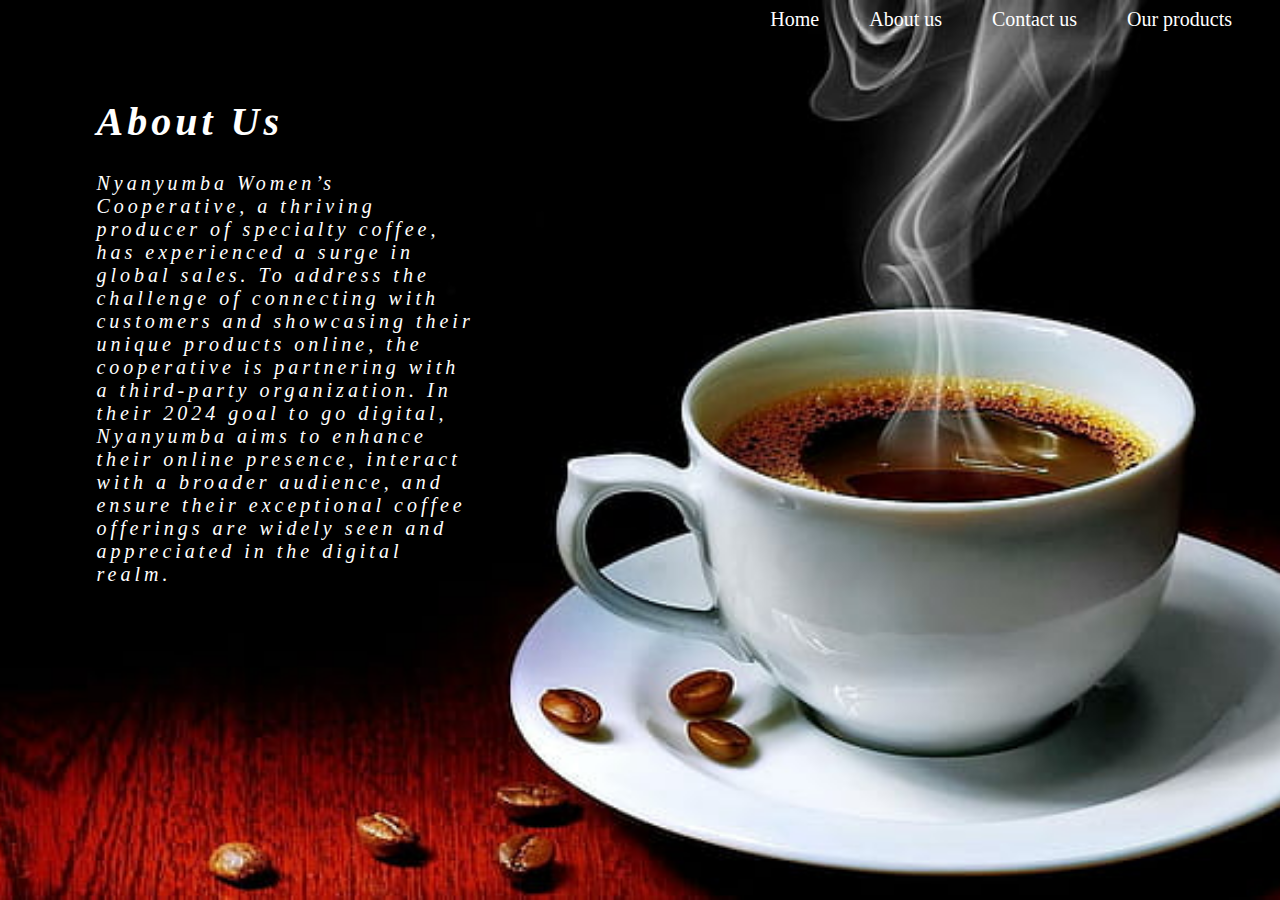
==== Aboutus.html @ b9840a6c "Homepage commit" ====
<!DOCTYPE html>
<html>
<head>
    <meta charset='utf-8'>
    <meta http-equiv='X-UA-Compatible' content='IE=edge'>
    <title>Coffee Project</title>
    <meta name='viewport' content='width=device-width, initial-scale=1'>
    <link rel='stylesheet' type='text/css' media='screen' href='./about.css'>
    <script src='main.js'></script>
</head>

<body> 
    <div class="navbar">
        <ul>
            <li>Our products</li>
            <li>Contact us</li>
            <li>About us</li>
            <li>Home</li>
        </ul>
        </div>
        <div class="about">
            <h1>About Us</h1>
            <p>Nyanyumba Women’s Cooperative, a thriving producer of specialty coffee, has experienced a surge in global sales. To address the challenge of connecting with customers and showcasing their unique products online, the cooperative is partnering with a third-party organization. In their 2024 goal to go digital, Nyanyumba aims to enhance their online presence, interact with a broader audience, and ensure their exceptional coffee offerings are widely seen and appreciated in the digital realm.</p>
         
        </div>
</body>


</html>
---- about.css ----
body{
    background-image: url(./images/coffee-beans-wallpaper-preview.jpg);
    background-repeat: no-repeat;
    background-size: cover;
    background-attachment: fixed;
    background-position: center;


}
.about{
    color:white;
    text-align: left;
    padding: 7%;
    padding-top: 5%;
    font-size: 20px;
    letter-spacing: 0.2em;
    font-style: italic;
    width: 30%;
    
   
}

/* Style the navbar */
.navbar {
    background-color:whitesmoke; /* Set background color */
     /* overflow: hidden;   */
}

/* Style the list inside the navbar */
.navbar ul {
    list-style-type: none; /* Remove bullet points */
    margin: 0;
    padding: 0;
}

/* Style each list item */
.navbar li {
    float: right;
    margin:0 10px ;
    color:white;
    margin-right: 40px;
    font-size: 20px;
    font-weight: lighter;
 
    /* font-weight: 10px; Float items horizontally */
    /* line-height: 0.5px; */
}

/* Style the links inside the list items */
.navbar li a {
    display: block;
    color: white; /* Text color */
    text-align: center;
    padding: 20px 20px; /* Add padding */
    text-decoration: none; /* Remove underline */
}

/* Change link color on hover */
.navbar li a:hover {
    background-color: #ddd;
    color: white;
}
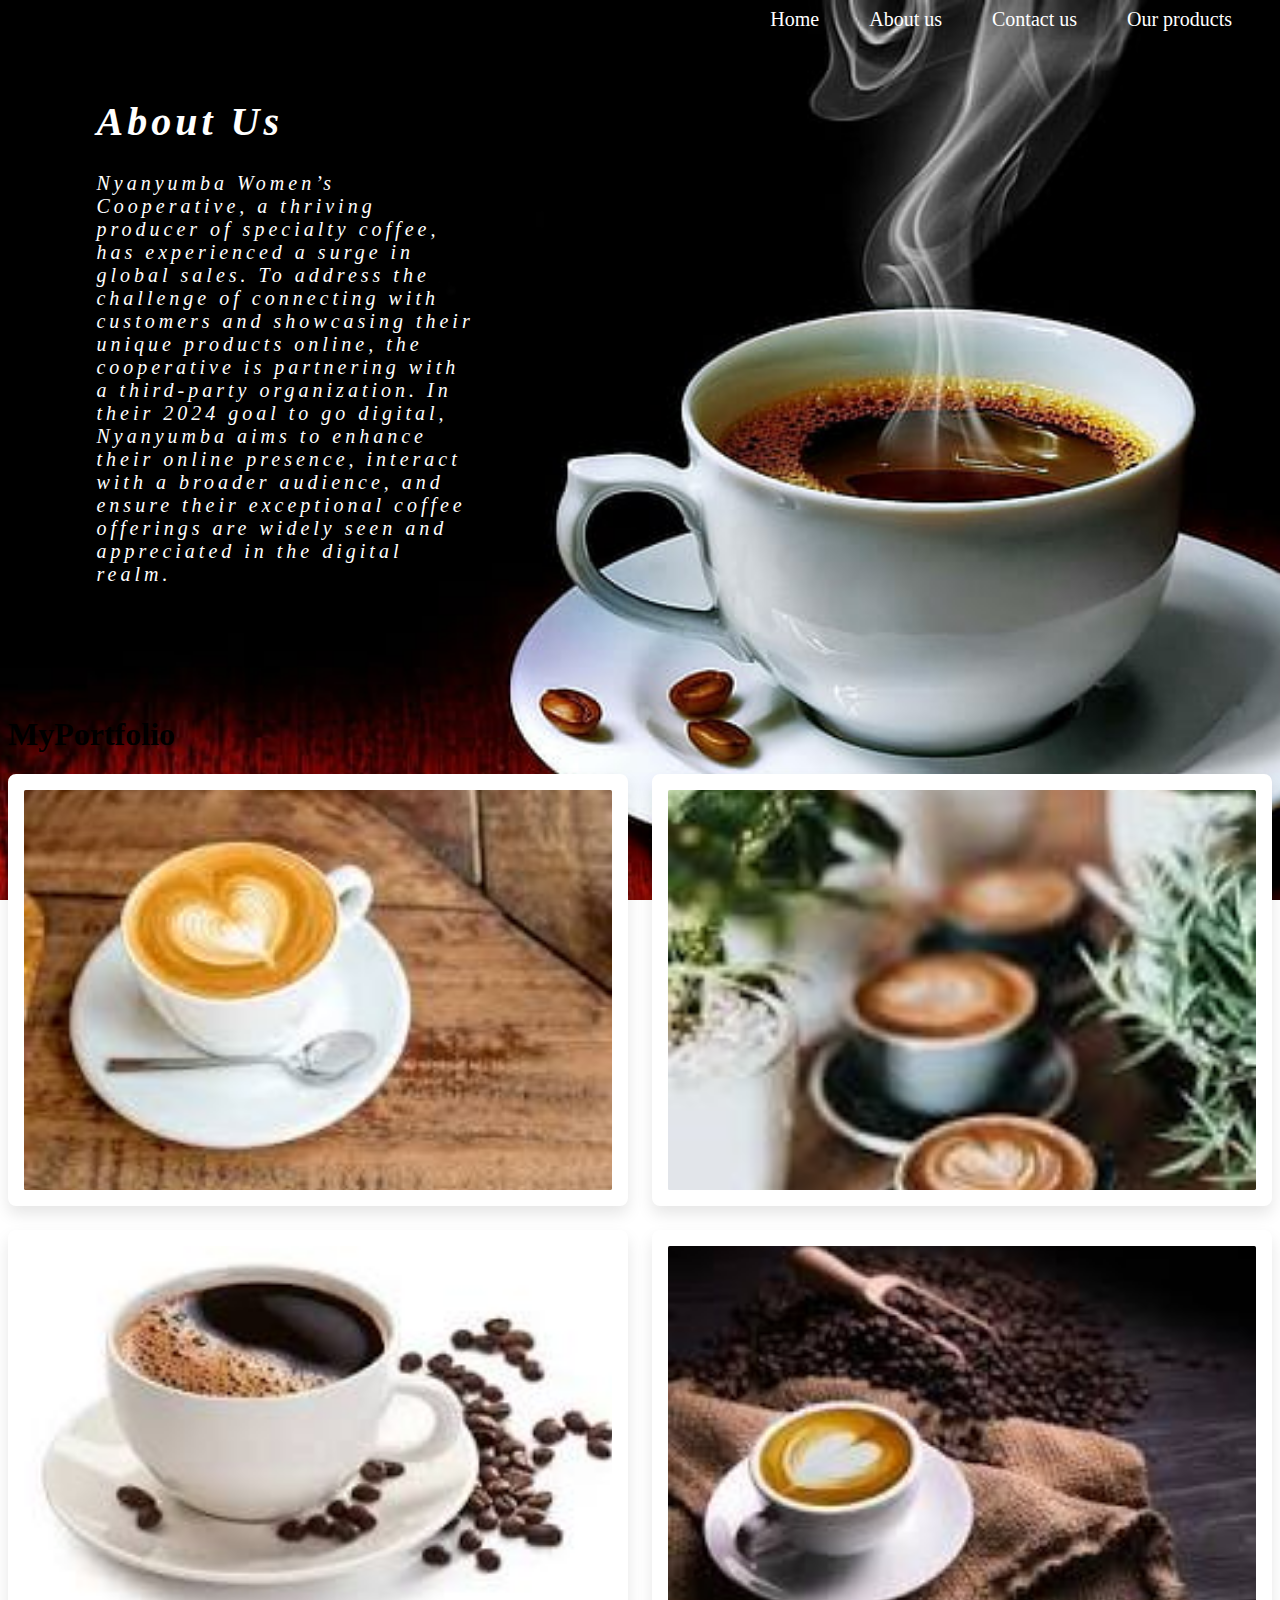
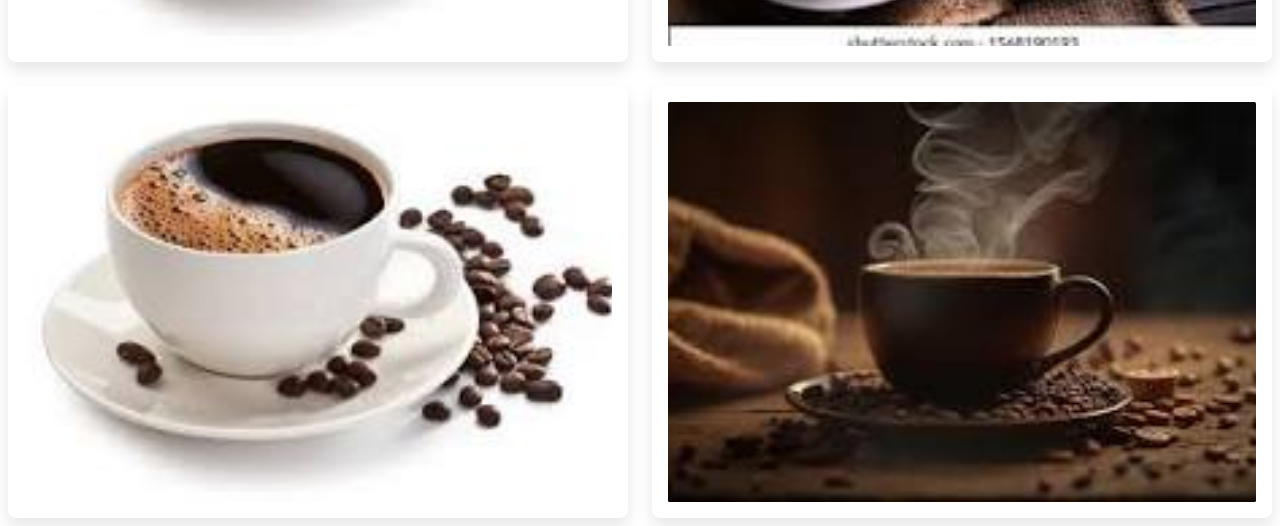
==== commit c6ad4de4: "adding" ====
--- a/Aboutus.html
+++ b/Aboutus.html
@@ -12,10 +12,10 @@
 <body> 
     <div class="navbar">
         <ul>
-            <li>Our products</li>
-            <li>Contact us</li>
-            <li>About us</li>
-            <li>Home</li>
+            <a href="product.html"><li>Our products</li></a>
+            <a href="contact.html"><li>Contact us</li></a>
+            <a href="Aboutus.html"> <li>About us</li></a>
+           <a href="Index.html"> <li>Home</li></a>
         </ul>
         </div>
         <div class="about">
@@ -23,6 +23,36 @@
             <p>Nyanyumba Women’s Cooperative, a thriving producer of specialty coffee, has experienced a surge in global sales. To address the challenge of connecting with customers and showcasing their unique products online, the cooperative is partnering with a third-party organization. In their 2024 goal to go digital, Nyanyumba aims to enhance their online presence, interact with a broader audience, and ensure their exceptional coffee offerings are widely seen and appreciated in the digital realm.</p>
          
         </div>
+        <section class="portfolio" id="portfolio">
+            <h1 class="heading"> <span>My</span>Portfolio </h1>
+            <div class="box-container">
+                <div class="box">
+                    <img src="./images/1.jpg" alt="">
+                    <h3>Project 01</h3>
+
+                </div>
+                <div class="box">
+                    <img src="./images/2.jpg" alt="">
+                    <h3>Project 02</h3>
+                </div>
+                <div class="box">
+                    <img src="./images/4.jpg" alt="">
+                    <h3>Project 03</h3>
+                </div>
+                <div class="box">
+                    <img src="./images/5.jpg" alt="">
+                    <h3>Project 04</h3>
+                </div>
+                <div class="box">
+                    <img src="./images/6.jpg" alt="">
+                    <h3>Project 05</h3>
+                </div>
+                <div class="box">
+                    <img src="./images/3.jpg" alt="">
+                    <h3>Project 06</h3>
+                </div>
+            </div>
+         </section>
 </body>
 
 
--- a/about.css
+++ b/about.css
@@ -59,4 +59,65 @@
 .navbar li a:hover {
     background-color: #ddd;
     color: white;
+}
+.portfolio .box-container
+{
+    display: flex;
+    flex-wrap: wrap;
+    gap: 1.5rem;
+}
+.portfolio .box-container .box
+{
+    flex: 1 1 30rem;
+    height: 25rem;
+    position: relative;
+    overflow: hidden;
+    border:1rem solid #fff;
+    box-shadow: 0 .5rem 1rem rgba(0, 0, 0, .1);
+    background: #fff;
+    border-radius: 0.5rem;
+}
+.portfolio .box-container .box img
+{height: 100%;
+    width: 100%;
+    object-fit: cover;
+    border-radius: .10rem;
+position: relative;
+z-index: 1;
+}
+.portfolio .box-container .box:hover img
+{
+ height: 80%;
+ width: 80%;
+}
+.portfolio .box-container .box h3
+{
+    position: absolute;
+    bottom: .5rem; left: 1rem;
+    font-size: 2.5rem;
+    color: #333;
+    text-transform: uppercase;
+}
+.portfolio .box-container .box .icons
+{
+    position: absolute;
+    top: 1rem; right: 1rem;
+}
+.portfolio .box-container .box .icons a{
+    display: block;
+    width: 4rem;
+    height: 4rem;
+    border-radius: .5rem;
+    text-align: center;
+    background: #eee;
+    color: #333;
+    font-size: 1.7rem;
+    line-height: 4rem;
+    transition: all.3s ease;
+    margin-bottom: 1rem;
+}
+.portfolio .box-container .box .icons a:hover
+{
+    background: var(--main-color);
+    color: #fff;
 }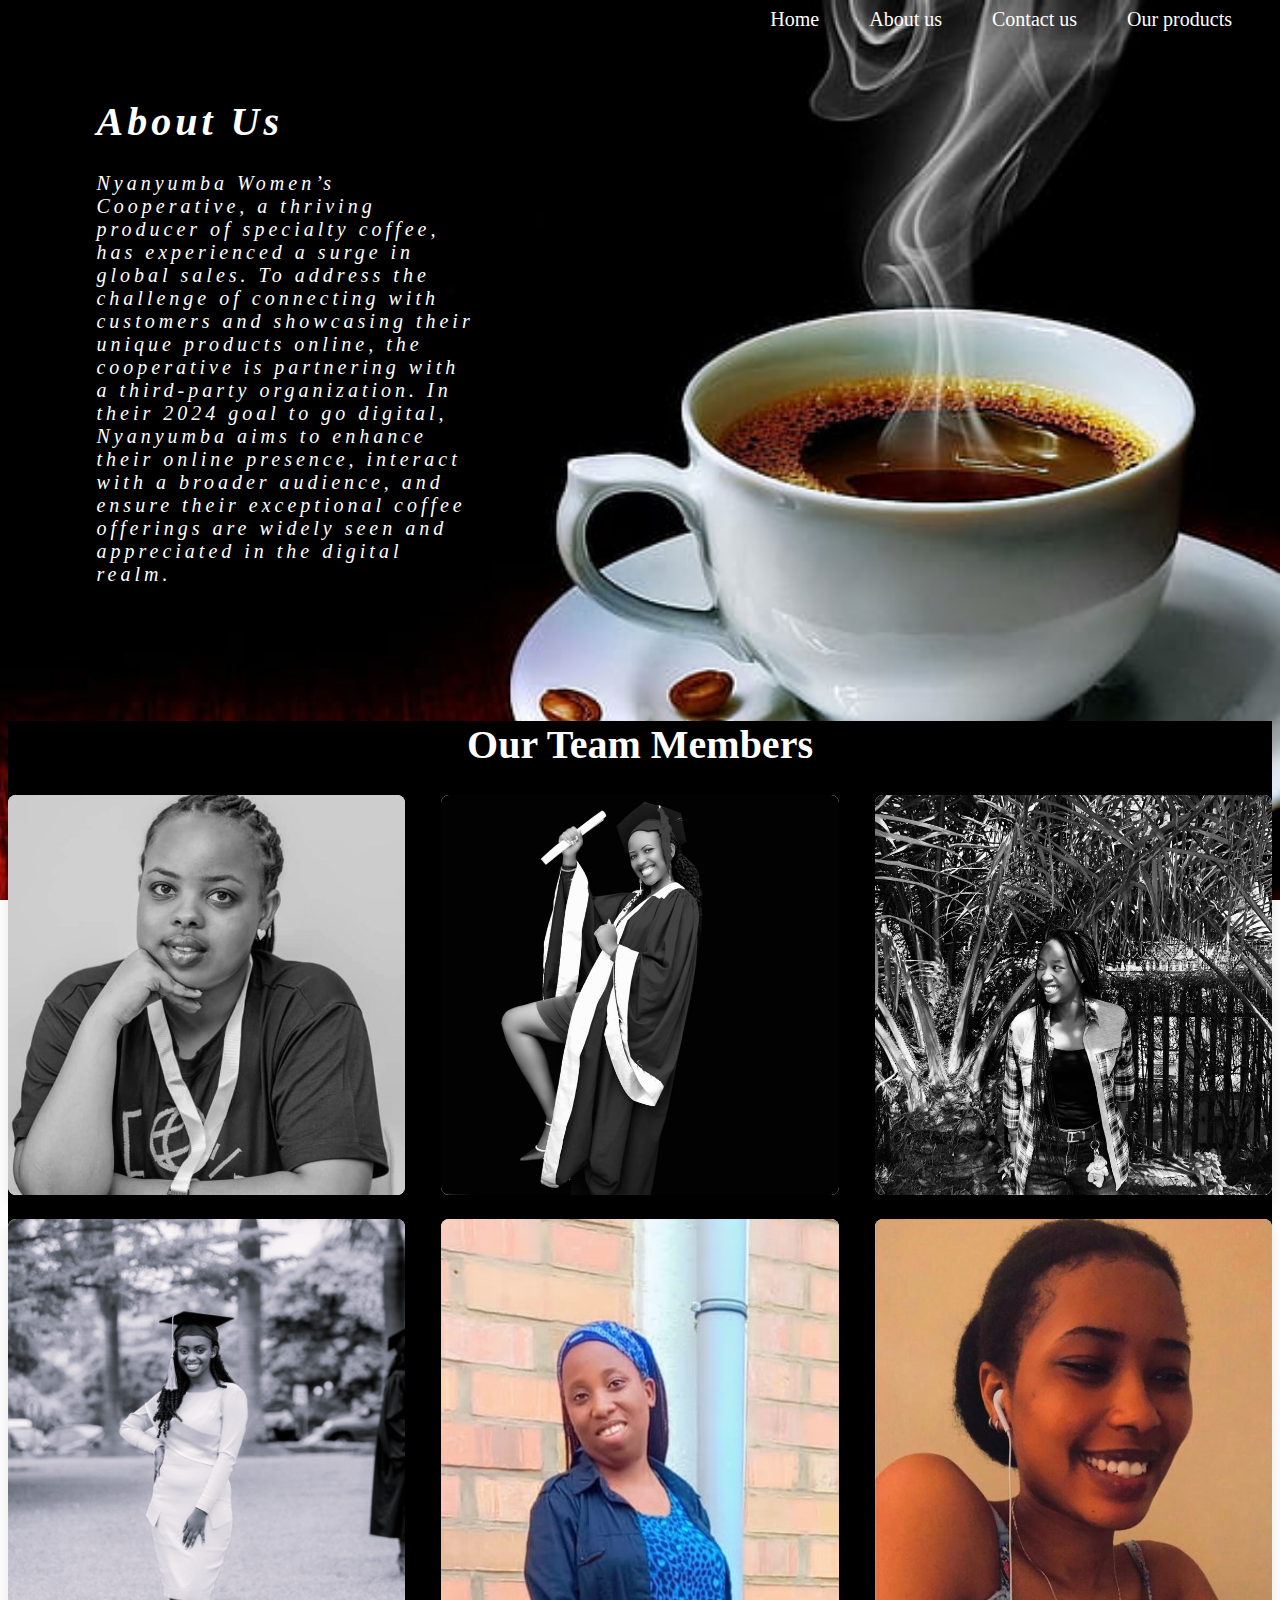
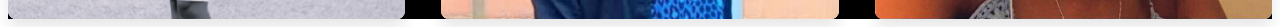
==== commit 1bc0d917: "asdf" ====
--- a/Aboutus.html
+++ b/Aboutus.html
@@ -23,36 +23,47 @@
             <p>Nyanyumba Women’s Cooperative, a thriving producer of specialty coffee, has experienced a surge in global sales. To address the challenge of connecting with customers and showcasing their unique products online, the cooperative is partnering with a third-party organization. In their 2024 goal to go digital, Nyanyumba aims to enhance their online presence, interact with a broader audience, and ensure their exceptional coffee offerings are widely seen and appreciated in the digital realm.</p>
          
         </div>
-        <section class="portfolio" id="portfolio">
-            <h1 class="heading"> <span>My</span>Portfolio </h1>
+        
+         <section class="portfolio" id="portfolio">
+            <h1 style="color: white; font-size: 40px; text-align: center;">Our Team Members</h1>
             <div class="box-container">
-                <div class="box">
-                    <img src="./images/1.jpg" alt="">
-                    <h3>Project 01</h3>
-
+                <div class="row">
+                    <div class="box">
+                        <img src="./images/celine1.jpeg">
+                        
+                        <p  style="font-size: 30px;"> Celine co-ordinater</p>
+                    </div>
+                    <div class="box">
+                        <img src="./images/mutoni.jpeg"><br>
+                        <p  style="font-size: 30px;"> Mutoni OUR IT</p>
+                    </h2></h2>
+                    </div>
+                    <div class="box">
+                        <img src="./images/leinah.jpeg">
+                        <P style="font-size: 30px;">laena Director</P>
+                    
+                    </div>
                 </div>
-                <div class="box">
-                    <img src="./images/2.jpg" alt="">
-                    <h3>Project 02</h3>
-                </div>
-                <div class="box">
-                    <img src="./images/4.jpg" alt="">
-                    <h3>Project 03</h3>
-                </div>
-                <div class="box">
-                    <img src="./images/5.jpg" alt="">
-                    <h3>Project 04</h3>
-                </div>
-                <div class="box">
-                    <img src="./images/6.jpg" alt="">
-                    <h3>Project 05</h3>
-                </div>
-                <div class="box">
-                    <img src="./images/3.jpg" alt="">
-                    <h3>Project 06</h3>
+                <div class="row">
+                    <div class="box">
+                        <img src="./images/elysee.jpeg">
+                        <p style="font-size: 30px;">Elyse Our Reasercher</p>
+                    </h2></h2>
+                    </div>
+                    <div class="box">
+                        <img src="./images/beuinven.jpeg">
+                        <p style="font-size: 30px;">Beunvenui  Our Manager</p>
+                    </h2></h2>
+                        
+                    </div>
+                    <div class="box">
+                        <img src="./images/hp2.jpg">
+                        <p style="font-size: 30px;">Hope Our Marketing Director</p>
+                    </div>
                 </div>
             </div>
-         </section>
+        </section>
+        
 </body>
 
 
--- a/about.css
+++ b/about.css
@@ -20,20 +20,20 @@
    
 }
 
-/* Style the navbar */
+
 .navbar {
-    background-color:whitesmoke; /* Set background color */
-     /* overflow: hidden;   */
+    background-color:whitesmoke; 
+     
 }
 
-/* Style the list inside the navbar */
+
 .navbar ul {
-    list-style-type: none; /* Remove bullet points */
+    list-style-type: none; 
     margin: 0;
     padding: 0;
 }
 
-/* Style each list item */
+
 .navbar li {
     float: right;
     margin:0 10px ;
@@ -42,82 +42,101 @@
     font-size: 20px;
     font-weight: lighter;
  
-    /* font-weight: 10px; Float items horizontally */
-    /* line-height: 0.5px; */
+   
 }
 
-/* Style the links inside the list items */
+
 .navbar li a {
     display: block;
-    color: white; /* Text color */
+    color: white; 
     text-align: center;
-    padding: 20px 20px; /* Add padding */
-    text-decoration: none; /* Remove underline */
+    padding: 20px 20px;
+    text-decoration: none; 
 }
 
-/* Change link color on hover */
+
 .navbar li a:hover {
     background-color: #ddd;
     color: white;
 }
-.portfolio .box-container
+.portfolio
 {
+    background-color: black;
+    margin: auto;
+}
+.portfolio .box-container {
     display: flex;
-    flex-wrap: wrap;
+    flex-direction: column; 
     gap: 1.5rem;
 }
-.portfolio .box-container .box
-{
-    flex: 1 1 30rem;
-    height: 25rem;
+
+.portfolio .box-container .row {
+    display: flex;
+    justify-content: space-between; 
+    gap: 1.5rem;
+}
+
+.portfolio .box-container .box {
+    flex: 0 0 calc(33.33% - 1.5rem); 
+    height: 400px;
     position: relative;
     overflow: hidden;
-    border:1rem solid #fff;
     box-shadow: 0 .5rem 1rem rgba(0, 0, 0, .1);
     background: #fff;
     border-radius: 0.5rem;
+    transition: transform 0.3s ease;
 }
-.portfolio .box-container .box img
-{height: 100%;
+
+.portfolio .box-container .box img {
+    height: 100%;
     width: 100%;
     object-fit: cover;
-    border-radius: .10rem;
-position: relative;
-z-index: 1;
+    border-radius: 0.10rem;
+    object-fit: cover;
+    position: relative;
+    z-index: 1;
+    transition: transform 0.3s ease;
 }
-.portfolio .box-container .box:hover img
-{
- height: 80%;
- width: 80%;
+
+
+.portfolio .box-container .box:hover img {
+   height: 80%;
+   width: 80%;
 }
-.portfolio .box-container .box h3
-{
+
+.portfolio .box-container .box h3 {
     position: absolute;
-    bottom: .5rem; left: 1rem;
-    font-size: 2.5rem;
+    bottom: 1rem;
+    left: 1rem;
+    font-size: 1.5rem;
     color: #333;
     text-transform: uppercase;
+    background-color: rgba(255, 255, 255, 0.8);
+    padding: 0.5rem;
+    border-radius: 0.25rem;
+    transition: bottom 0.3s ease;
+    opacity: 0;
 }
-.portfolio .box-container .box .icons
-{
+
+.portfolio .box-container .box:hover h3 {
+    bottom: 0;
+    opacity: 1;
+}
+.portfolio .box-container .box h2 {
+    display: none; 
     position: absolute;
-    top: 1rem; right: 1rem;
+    top: 50%; 
+    left: 50%; 
+    transform: translate(-50%, -50%);
+    text-align: center;
+    background-color: rgba(255, 255, 255, 0.8);
+    padding: 10px;
+    border-radius: 5px;
+    transition: opacity 0.3s ease, visibility 0.3s ease;
 }
-.portfolio .box-container .box .icons a{
-    display: block;
-    width: 4rem;
-    height: 4rem;
-    border-radius: .5rem;
-    text-align: center;
-    background: #eee;
-    color: #333;
-    font-size: 1.7rem;
-    line-height: 4rem;
-    transition: all.3s ease;
-    margin-bottom: 1rem;
-}
-.portfolio .box-container .box .icons a:hover
-{
-    background: var(--main-color);
-    color: #fff;
+
+.portfolio .box-container .box:hover h2 {
+    display: block; 
+    opacity: 1;
+    visibility: visible;
 }